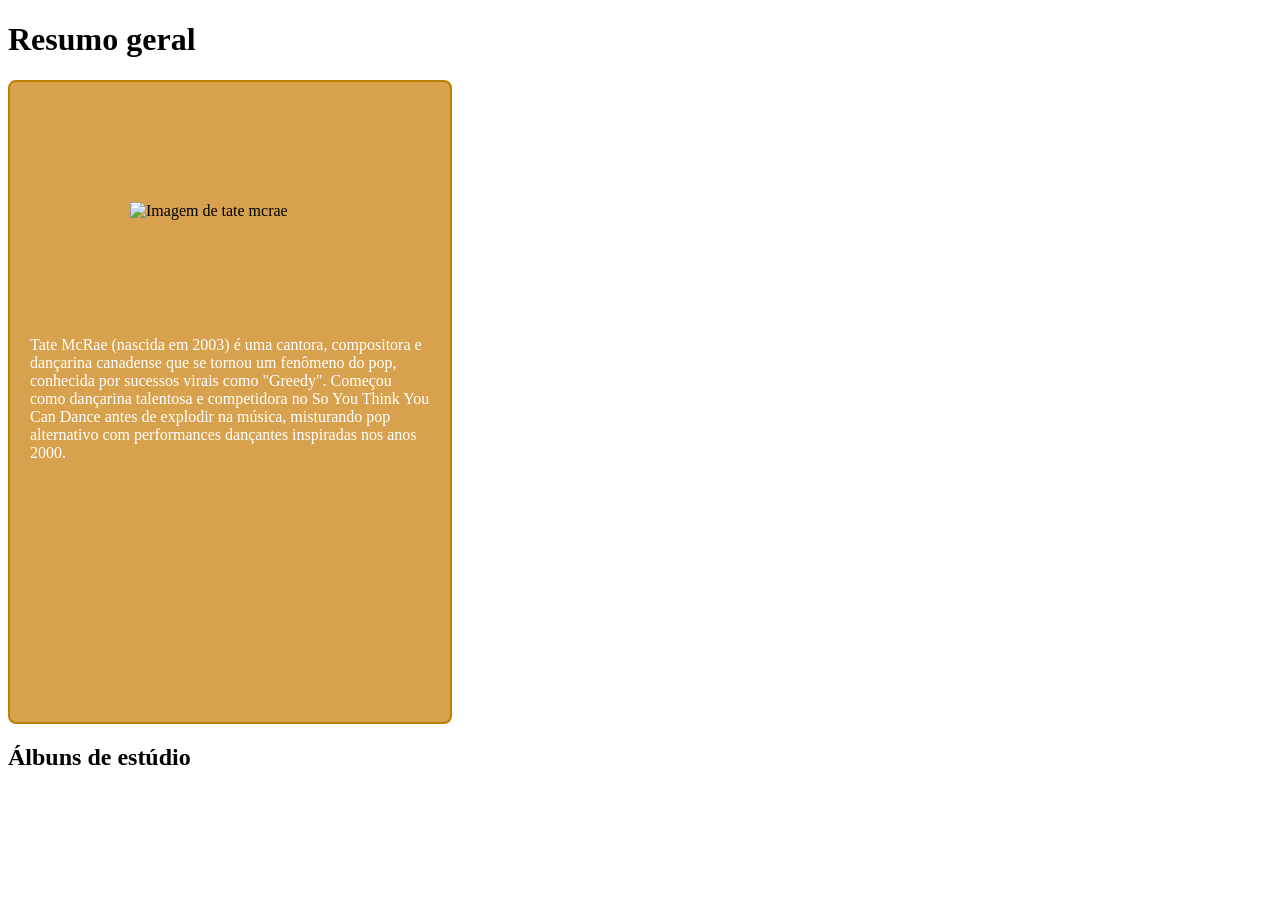
==== index.html @ a783c268 "first commit" ====
<!DOCTYPE html>
<html lang="en">
<head>
    <meta charset="UTF-8">
    <meta name="viewport" content="width=device-width, initial-scale=1.0">
    <title>Melanie Martinez</title>
    <link rel="stylesheet" href="./CSS/style.css">
</head>
<body>
    <h1>Resumo geral</h1>
    <div class="geral">
        <img src="https://encrypted-tbn0.gstatic.com/images?q=tbn:ANd9GcSamZAIhVTEH4COi5rMuxbuMjA2sR_mU9pCdg&s" alt="Imagem de tate mcrae">
        <p class="breve">Tate McRae (nascida em 2003) é uma cantora, compositora e dançarina canadense que se tornou um fenômeno do pop, conhecida por sucessos virais como "Greedy". Começou como dançarina talentosa e competidora no So You Think You Can Dance antes de explodir na música, misturando pop alternativo com performances dançantes inspiradas nos anos 2000.</p>
    </div>
    <h2>Álbuns de estúdio</h2>
    <p class="albuns">
</body>
</html>
---- CSS/style.css ----
.geral{
   background-color: rgb(216, 161, 78);
   border: 2px solid #bb8105;
   border-radius: 8px; 
   width: 400px;
   height: 600px;
   padding: 20px;
}

img{
    padding: 100px;
    border: 8px;
    width: 150px;
    
    
}

.breve {
    color: #ffffff;
}

body {
    background-color: rgb(255, 255, 255);
}
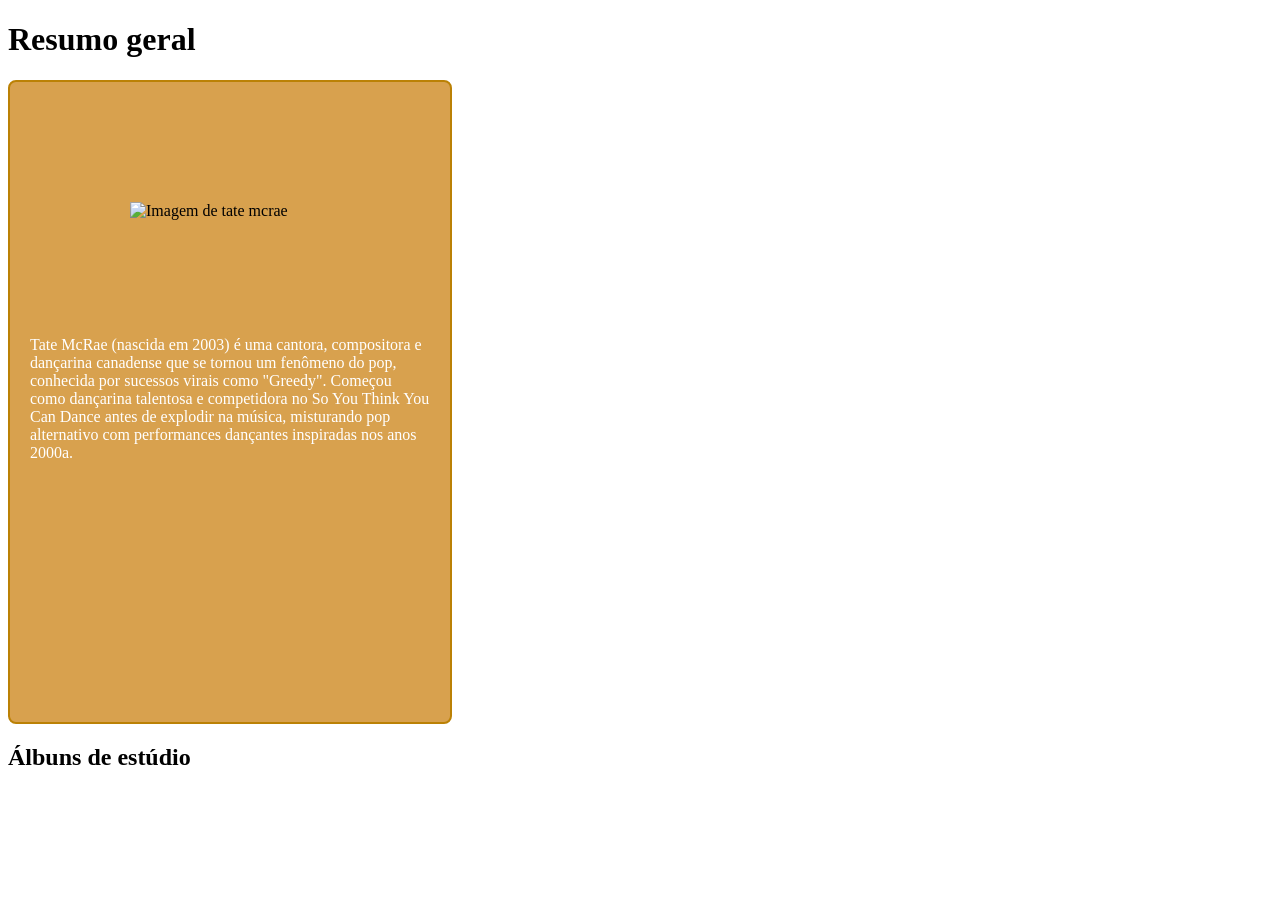
==== commit ff1c550c: "fazer o site" ====
--- a/index.html
+++ b/index.html
@@ -10,7 +10,7 @@
     <h1>Resumo geral</h1>
     <div class="geral">
         <img src="https://encrypted-tbn0.gstatic.com/images?q=tbn:ANd9GcSamZAIhVTEH4COi5rMuxbuMjA2sR_mU9pCdg&s" alt="Imagem de tate mcrae">
-        <p class="breve">Tate McRae (nascida em 2003) é uma cantora, compositora e dançarina canadense que se tornou um fenômeno do pop, conhecida por sucessos virais como "Greedy". Começou como dançarina talentosa e competidora no So You Think You Can Dance antes de explodir na música, misturando pop alternativo com performances dançantes inspiradas nos anos 2000.</p>
+        <p class="breve">Tate McRae (nascida em 2003) é uma cantora, compositora e dançarina canadense que se tornou um fenômeno do pop, conhecida por sucessos virais como "Greedy". Começou como dançarina talentosa e competidora no So You Think You Can Dance antes de explodir na música, misturando pop alternativo com performances dançantes inspiradas nos anos 2000a.</p>
     </div>
     <h2>Álbuns de estúdio</h2>
     <p class="albuns">
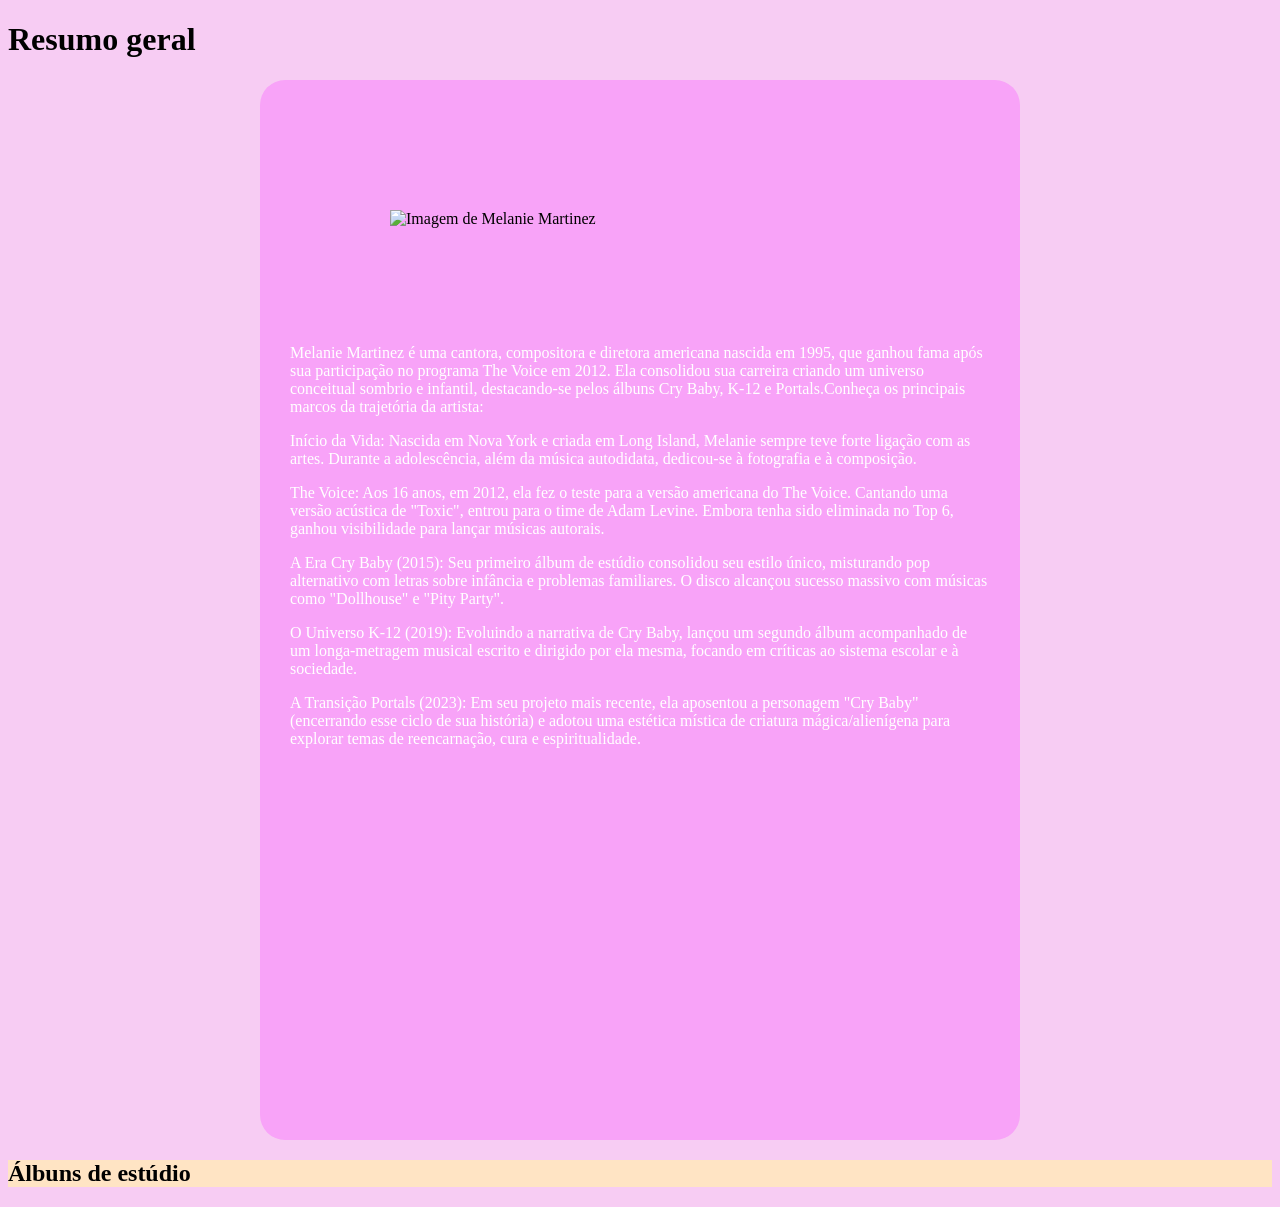
==== commit 38bc56e2: "alterado o index e o css" ====
--- a/index.html
+++ b/index.html
@@ -9,10 +9,24 @@
 <body>
     <h1>Resumo geral</h1>
     <div class="geral">
-        <img src="https://encrypted-tbn0.gstatic.com/images?q=tbn:ANd9GcSamZAIhVTEH4COi5rMuxbuMjA2sR_mU9pCdg&s" alt="Imagem de tate mcrae">
-        <p class="breve">Tate McRae (nascida em 2003) é uma cantora, compositora e dançarina canadense que se tornou um fenômeno do pop, conhecida por sucessos virais como "Greedy". Começou como dançarina talentosa e competidora no So You Think You Can Dance antes de explodir na música, misturando pop alternativo com performances dançantes inspiradas nos anos 2000a.</p>
+        <img src="https://www.acidadeon.com/tudoep/wp-content/uploads/sites/10/2025/10/Design-sem-nome-2025-10-10T154050.032_2025-10-10_18-41-24.webp" alt="Imagem de Melanie Martinez">
+        <p class="breve">Melanie Martinez é uma cantora, compositora e diretora americana nascida em 1995, que ganhou fama após sua participação no programa The Voice em 2012. Ela consolidou sua carreira criando um universo conceitual sombrio e infantil, destacando-se pelos álbuns Cry Baby, K-12 e Portals.Conheça os principais marcos da trajetória da artista:</p>
+        
+        <p class="breve"> Início da Vida: Nascida em Nova York e criada em Long Island, Melanie sempre teve forte ligação com as artes. Durante a adolescência, além da música autodidata, dedicou-se à fotografia e à composição.</p>          
+        
+        <p class="breve">The Voice: Aos 16 anos, em 2012, ela fez o teste para a versão americana do The Voice. Cantando uma versão acústica de "Toxic", entrou para o time de Adam Levine. Embora tenha sido eliminada no Top 6, ganhou visibilidade para lançar músicas autorais.</p>    
+            
+        <p class="breve">A Era Cry Baby (2015): Seu primeiro álbum de estúdio consolidou seu estilo único, misturando pop alternativo com letras sobre infância e problemas familiares. O disco alcançou sucesso massivo com músicas como "Dollhouse" e "Pity Party".</p>    
+            
+        <p class="breve">O Universo K-12 (2019): Evoluindo a narrativa de Cry Baby, lançou um segundo álbum acompanhado de um longa-metragem musical escrito e dirigido por ela mesma, focando em críticas ao sistema escolar e à sociedade.</p>    
+            
+        <p class="breve">A Transição Portals (2023): Em seu projeto mais recente, ela aposentou a personagem "Cry Baby" (encerrando esse ciclo de sua história) e adotou uma estética mística de criatura mágica/alienígena para explorar temas de reencarnação, cura e espiritualidade.</p>    
+        
     </div>
-    <h2>Álbuns de estúdio</h2>
-    <p class="albuns">
+
+    <div class="albuns"> 
+       <h2>Álbuns de estúdio</h2>
+       <p class="cada"></p>
+    </div>
 </body>
 </html>
--- a/CSS/style.css
+++ b/CSS/style.css
@@ -1,16 +1,20 @@
 .geral{
-   background-color: rgb(216, 161, 78);
-   border: 2px solid #bb8105;
-   border-radius: 8px; 
-   width: 400px;
-   height: 600px;
-   padding: 20px;
+   background-color: rgb(248, 163, 248);
+   border-radius: 25px; 
+   width: 700px;
+   height: 1000px;
+   padding: 30px;
+   margin: 0 auto;
+   display: block;
 }
+
 
 img{
     padding: 100px;
     border: 8px;
-    width: 150px;
+    width: 500px;
+    height: 300px;
+    object-fit: cover;
     
     
 }
@@ -20,5 +24,9 @@
 }
 
 body {
-    background-color: rgb(255, 255, 255);
+    background-color: rgb(247, 204, 243);
+}
+
+.albuns{
+    background-color: bisque;
 }
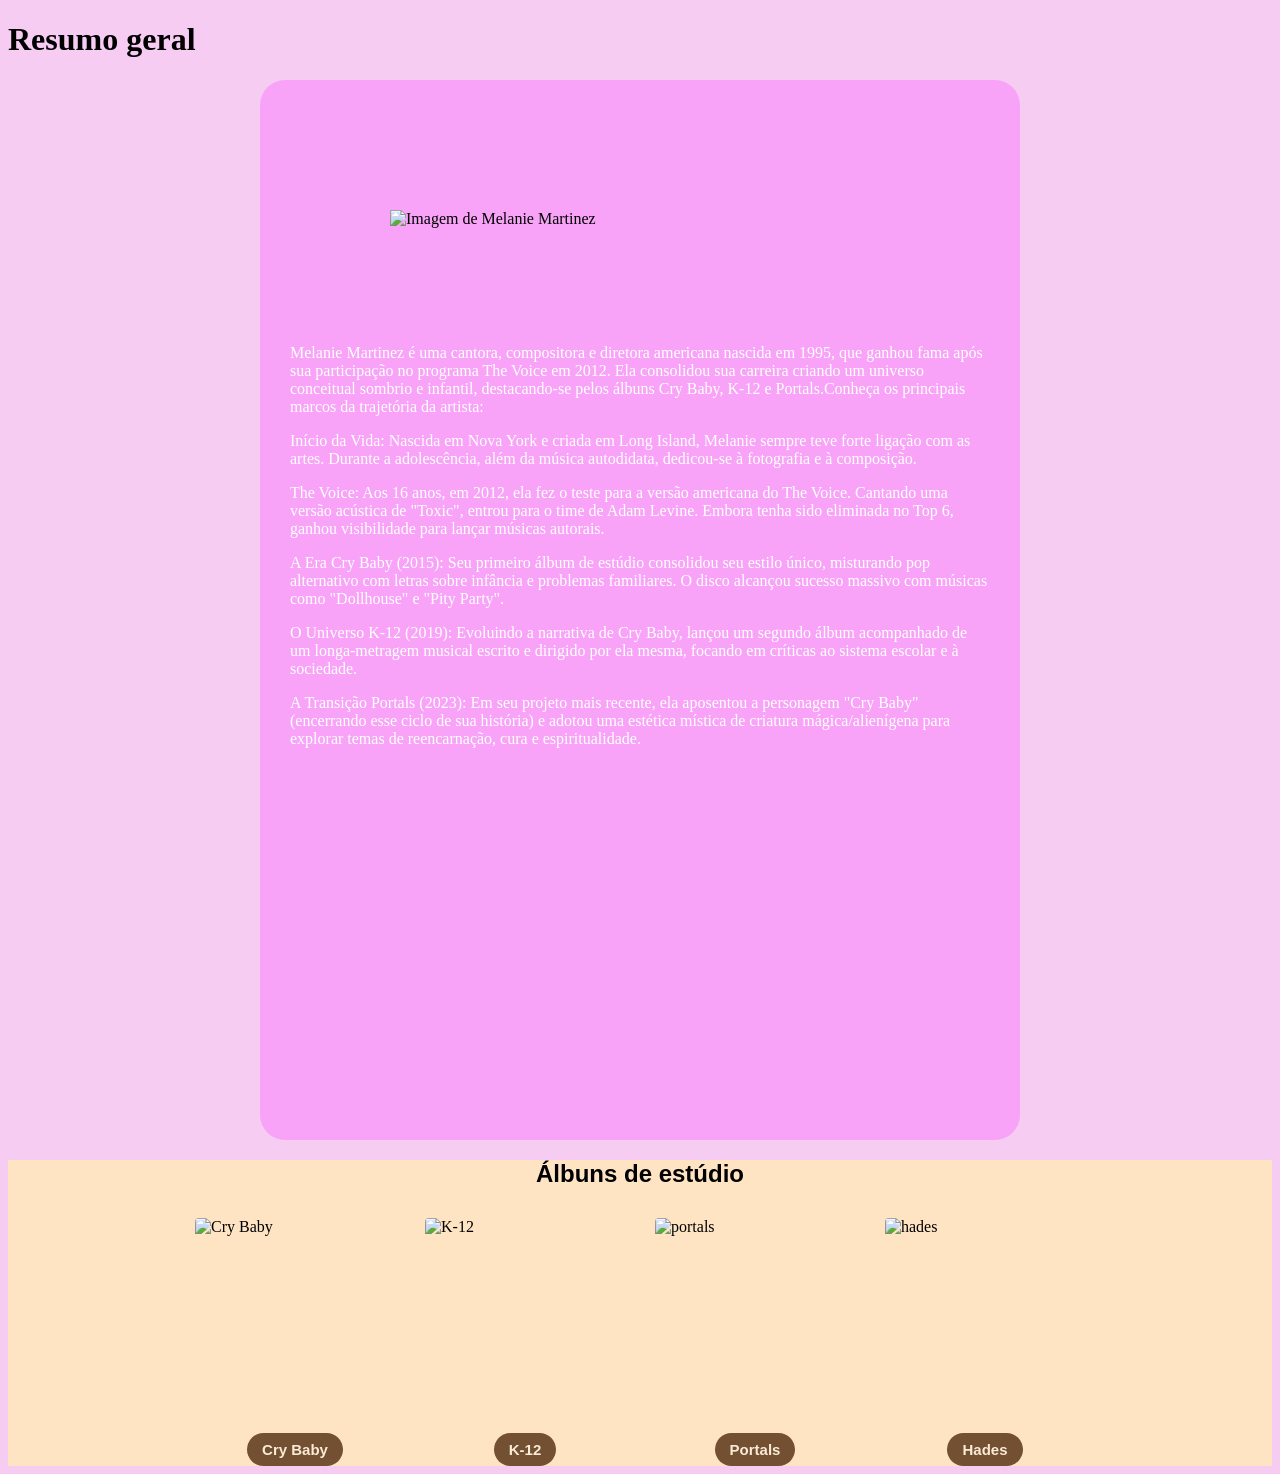
==== commit 6cf860b5: "Alterado a div albuns e estilizado" ====
--- a/index.html
+++ b/index.html
@@ -9,7 +9,7 @@
 <body>
     <h1>Resumo geral</h1>
     <div class="geral">
-        <img src="https://www.acidadeon.com/tudoep/wp-content/uploads/sites/10/2025/10/Design-sem-nome-2025-10-10T154050.032_2025-10-10_18-41-24.webp" alt="Imagem de Melanie Martinez">
+        <img class="biografia" src="https://www.acidadeon.com/tudoep/wp-content/uploads/sites/10/2025/10/Design-sem-nome-2025-10-10T154050.032_2025-10-10_18-41-24.webp" alt="Imagem de Melanie Martinez">
         <p class="breve">Melanie Martinez é uma cantora, compositora e diretora americana nascida em 1995, que ganhou fama após sua participação no programa The Voice em 2012. Ela consolidou sua carreira criando um universo conceitual sombrio e infantil, destacando-se pelos álbuns Cry Baby, K-12 e Portals.Conheça os principais marcos da trajetória da artista:</p>
         
         <p class="breve"> Início da Vida: Nascida em Nova York e criada em Long Island, Melanie sempre teve forte ligação com as artes. Durante a adolescência, além da música autodidata, dedicou-se à fotografia e à composição.</p>          
@@ -24,9 +24,37 @@
         
     </div>
 
-    <div class="albuns"> 
-       <h2>Álbuns de estúdio</h2>
-       <p class="cada"></p>
-    </div>
+   <div class="albuns"> 
+   <h2>Álbuns de estúdio</h2>
+   
+   <!-- Container que vai alinhar os álbuns um do lado do outro -->
+   <div class="lista-albuns">
+
+       <!-- Álbum 1 -->
+       <div class="item-album">
+           <img src="https://upload.wikimedia.org/wikipedia/pt/thumb/3/3f/Capa_de_Cry_Baby.jpg/250px-Capa_de_Cry_Baby.jpg" alt="Cry Baby">
+           <div class="cry"><a href="./crybaby.html">Cry Baby</a></div>
+       </div>
+       
+       <!-- Álbum 2 -->
+       <div class="item-album">
+           <img src="https://upload.wikimedia.org/wikipedia/pt/a/a7/Melanie_Martinez_-_K-12.png" alt="K-12">
+           <div class="cry"><a href="./K-12.html">K-12</a></div>
+       </div>
+       
+       <!-- Álbum 3 -->
+       <div class="item-album">
+           <img src="https://m.media-amazon.com/images/I/81fmr6cplSL._UF350,350_QL50_.jpg" alt="portals">
+           <div class="cry"><a href="./Portals.html">Portals</a></div>
+       </div>
+
+       <!-- Álbum 4 -->
+       <div class="item-album">
+           <img src="https://akamai.sscdn.co/uploadfile/letras/albuns/e/6/9/d/4681651774525690.jpg" alt="hades">
+           <div class="cry"><a href="./Hades.html">Hades</a></div>
+       </div>
+
+   </div> <!-- Fim da lista-albuns -->
+</div> <!-- Fim da div albuns -->
 </body>
 </html>
--- a/CSS/style.css
+++ b/CSS/style.css
@@ -9,7 +9,7 @@
 }
 
 
-img{
+.biografia{
     padding: 100px;
     border: 8px;
     width: 500px;
@@ -29,4 +29,70 @@
 
 .albuns{
     background-color: bisque;
+}
+
+img{
+    width: 200px;
+    height: 200px;
+    object-fit: contain;
+    background-color: transparent;
+}
+
+/* Centraliza o título principal da seção */
+.albuns h2 {
+  text-align: center;
+  width: 100%;
+  margin-bottom: 30px;
+  font-family: sans-serif;
+}
+
+/* Alinha os blocos de álbum um ao lado do outro */
+.lista-albuns {
+  display: flex;
+  flex-wrap: wrap;         /* Quebra linha se a tela for pequena */
+  justify-content: center; /* Centraliza o grupo de álbuns na tela */
+  gap: 30px;               /* Espaço de 30px entre cada álbum */
+}
+
+/* Controla cada álbum individualmente */
+.item-album {
+  display: flex;
+  flex-direction: column;  /* Força o botão a ir para baixo da imagem */
+  align-items: center;     /* Centraliza o botão em relação à foto */
+  width: 200px;            /* Define uma largura padrão fixa para cada um */
+}
+
+/* Controla o tamanho e exibição das fotos dos álbuns */
+.item-album img {
+  width: 100%;             /* Preenche os 200px de largura do bloco */
+  height: 200px;           /* Mantém a altura quadrada padrão */
+  object-fit: contain;     /* Mostra o álbum inteiro sem cortar nenhuma borda */
+  border-radius: 4px;      
+}
+
+/* Container do link */
+.cry {
+  margin-top: 15px;        /* Espaço entre a imagem e o botão */
+  text-align: center;
+  width: 100%;             /* Garante que o container ocupe a largura do bloco */
+}
+
+/* O Link estilizado como botão conforme você pediu */
+.cry a {
+  display: inline-block;   /* Permite aplicar padding e margens corretamente */
+  background-color: #745032;
+  font-size: 15px;
+  font-weight: bold;
+  text-decoration: none;
+  color: antiquewhite;
+  border-radius: 20px;     /* Mantive o de 20px que estava no fim da sua lista */
+  padding: 8px 15px;
+  text-align: center;
+  font-family: sans-serif; /* Define uma fonte limpa para o texto */
+  transition: background-color 0.2s ease; /* Deixa a mudança de cor suave ao passar o mouse */
+}
+
+/* Efeito opcional: escurece um pouco o botão quando passa o mouse por cima */
+.cry a:hover {
+  background-color: #5c3e26;
 }
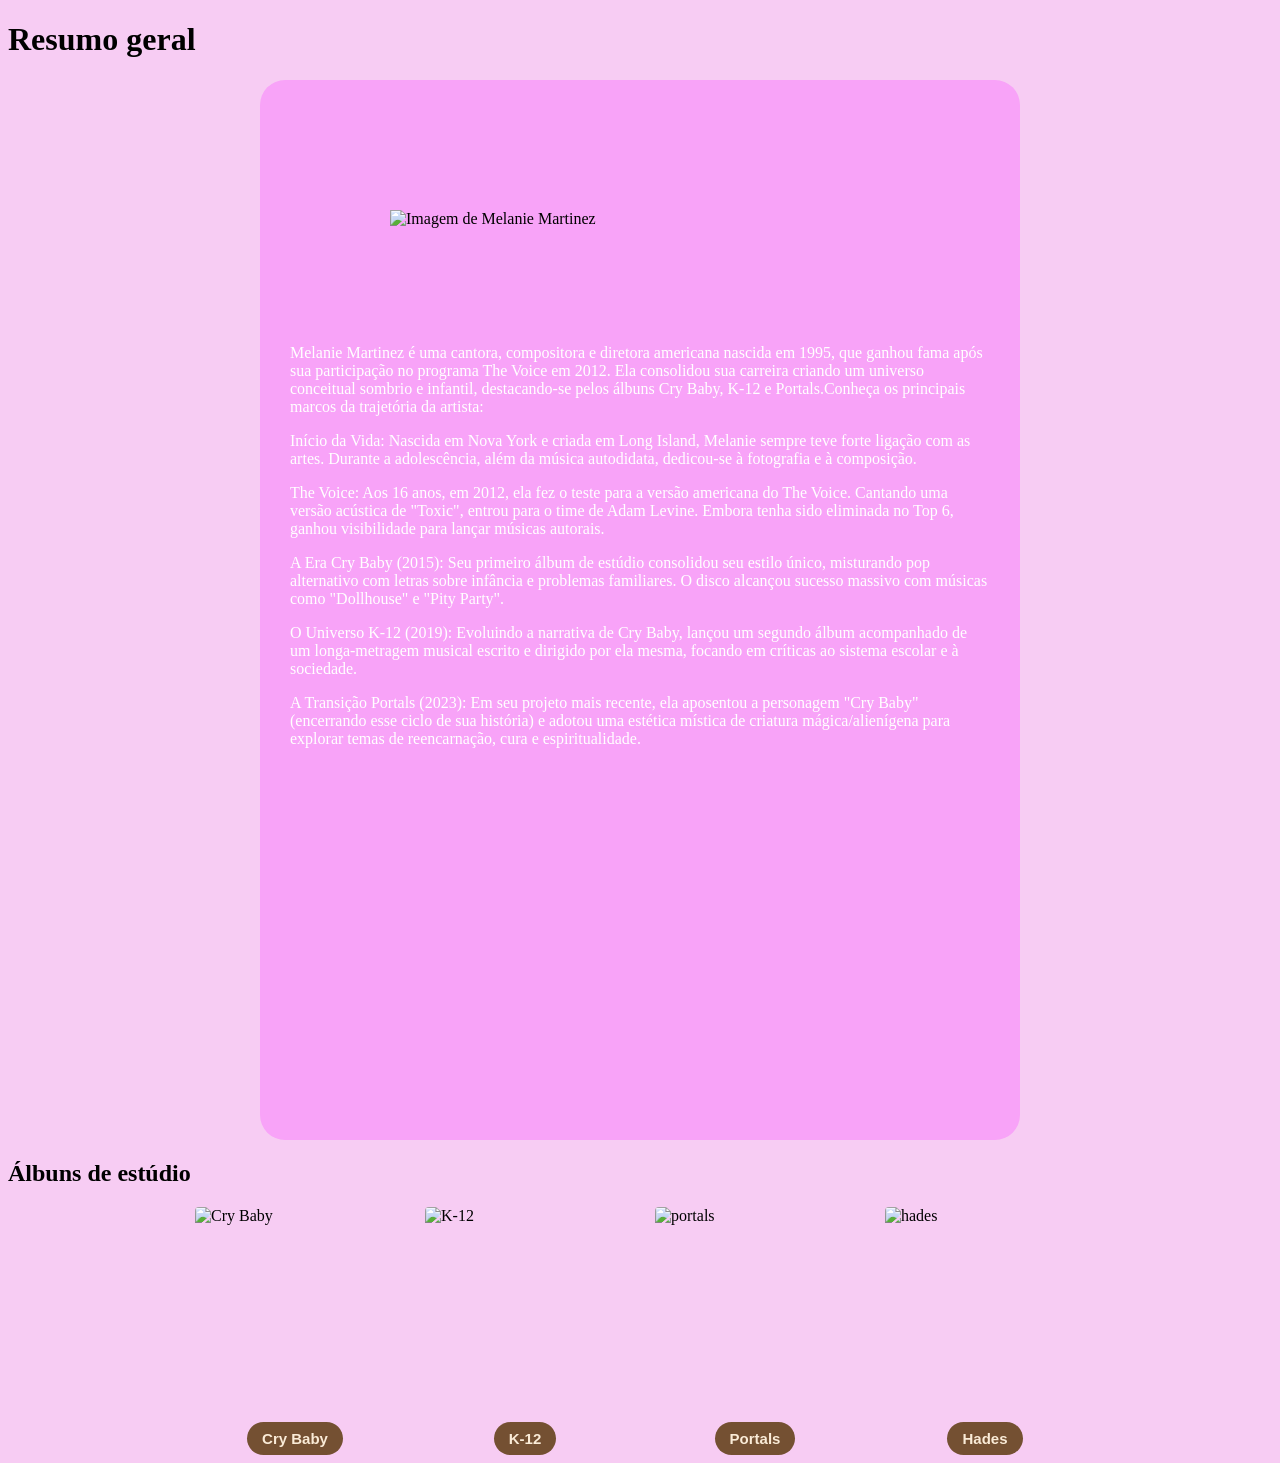
==== commit 53efd4ad: "nada a mudar" ====
--- a/index.html
+++ b/index.html
@@ -24,7 +24,7 @@
         
     </div>
 
-   <div class="albuns"> 
+   <div class="albuns.q"> 
    <h2>Álbuns de estúdio</h2>
    
    <!-- Container que vai alinhar os álbuns um do lado do outro -->
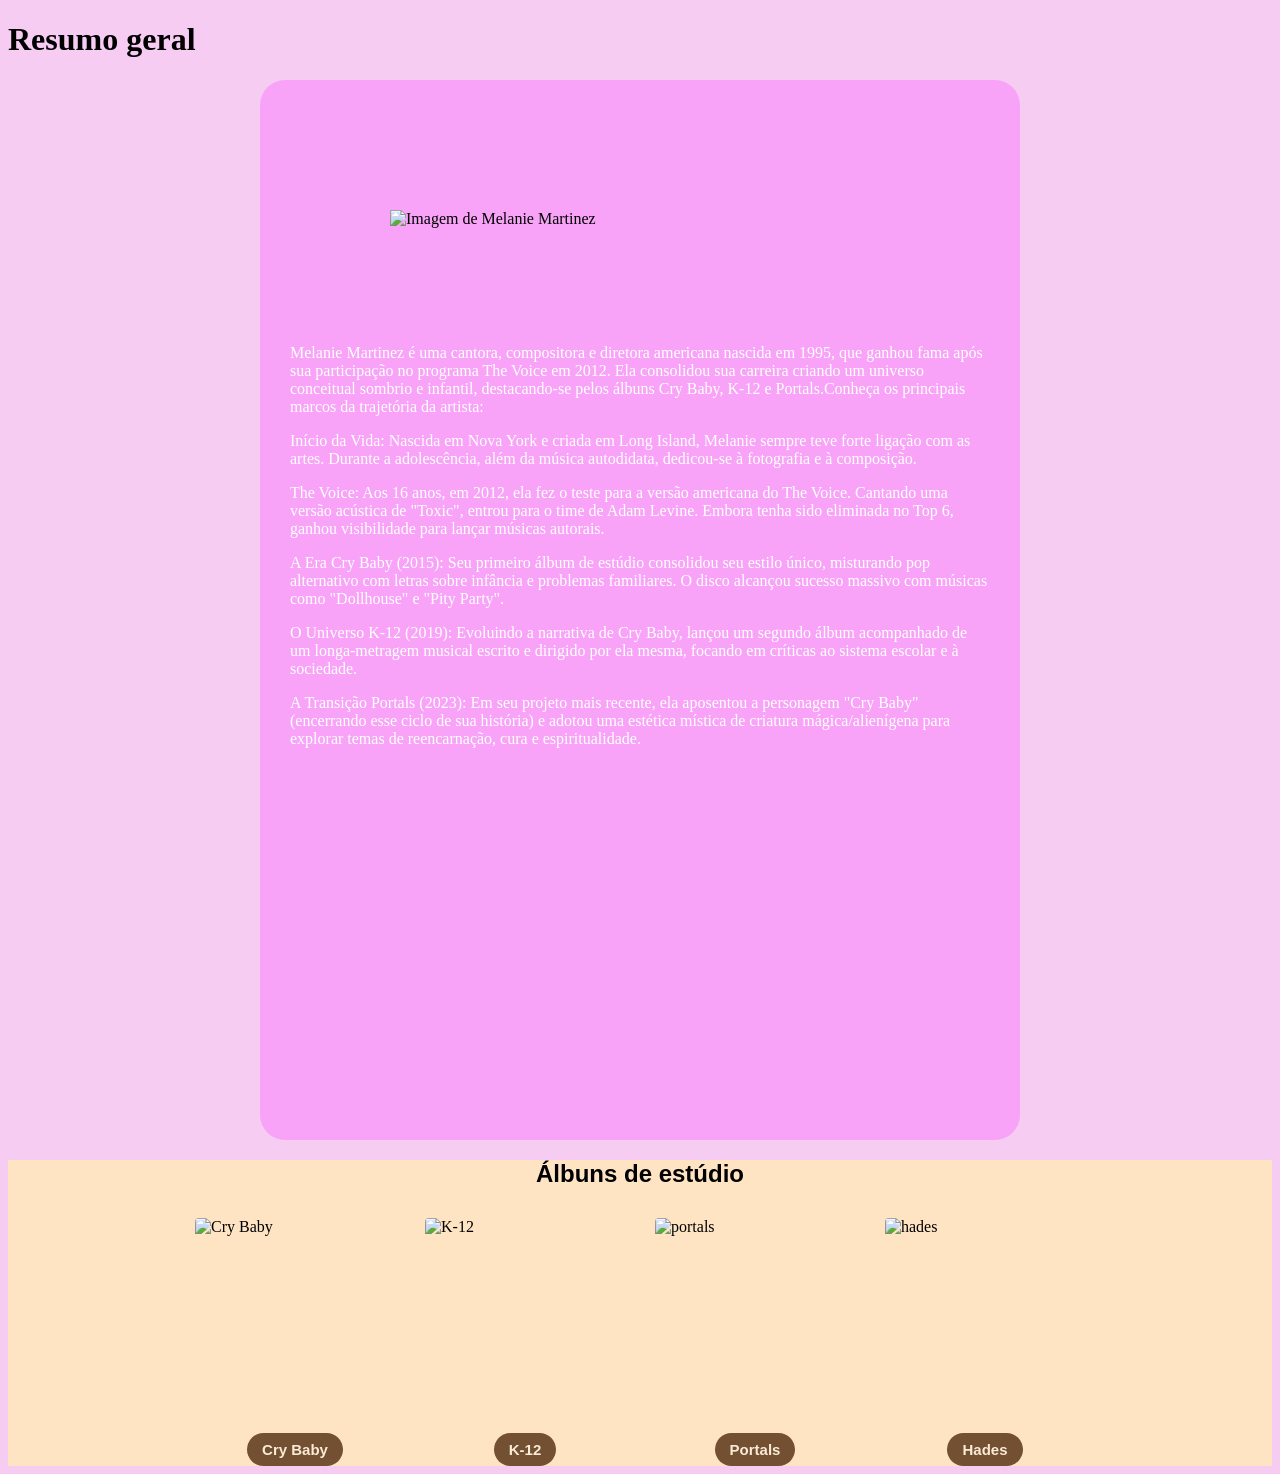
==== commit baee2263: "nada a mudar" ====
--- a/index.html
+++ b/index.html
@@ -24,7 +24,7 @@
         
     </div>
 
-   <div class="albuns.q"> 
+   <div class="albuns"> 
    <h2>Álbuns de estúdio</h2>
    
    <!-- Container que vai alinhar os álbuns um do lado do outro -->
